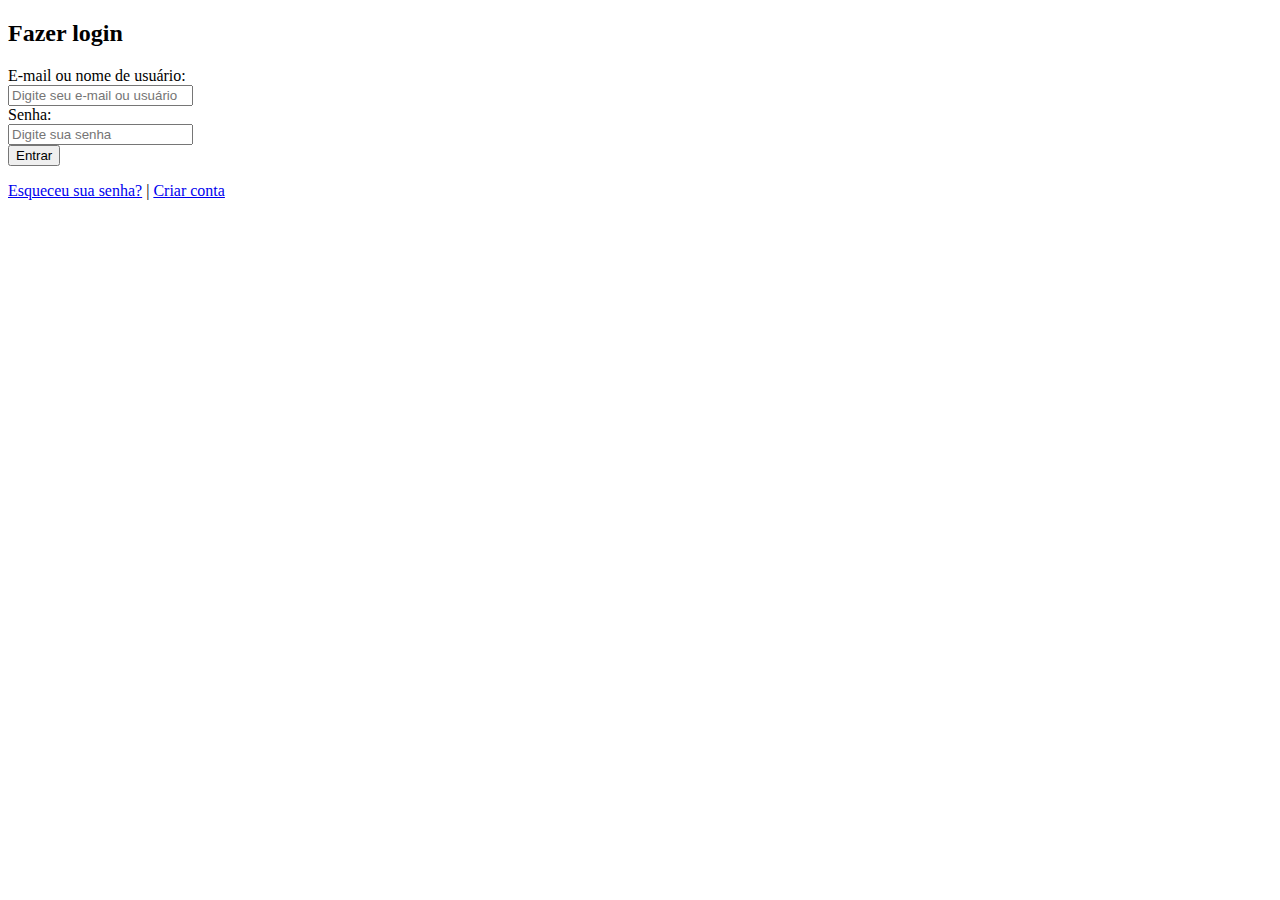
==== login.html @ dbe45016 "Add files via upload" ====
<!DOCTYPE html>
<html lang="pt-BR">
<head>
    <meta charset="UTF-8">
    <meta name="viewport" content="width=device-width, initial-scale=1.0">
    <title>Login</title>
    <link rel="stylesheet" href="style.css">
</head>
<body>

        <h2>Fazer login</h2>
        <form class="form-login" action="#" method="post">
            <div class="form-group">
                <label for="username">E-mail ou nome de usuário:</label><br>
                <input type="text" id="username" name="username" placeholder="Digite seu e-mail ou usuário" required>
            </div>
            <div class="form-group">
                <label for="password">Senha:</label><br>
                <input type="password" id="password" name="password" placeholder="Digite sua senha" required>
            </div>
            <button type="submit" class="btn">Entrar</button>
        </form>
        <div class="options">
            <p><a href="#">Esqueceu sua senha?</a> | <a href="index.html">Criar conta</a></p>
        </div>
    </div>
</body>
</html>
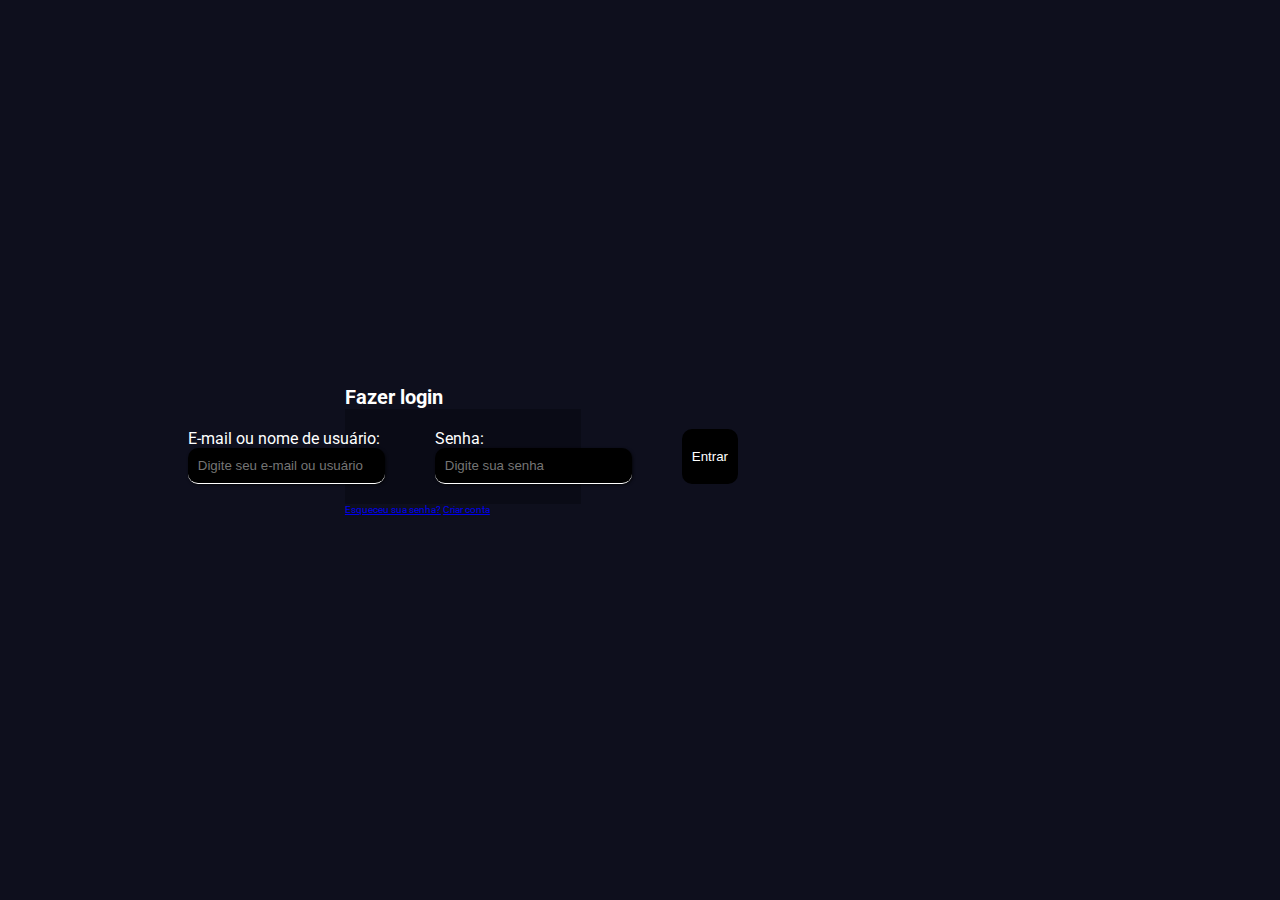
==== commit 1efc96c3: "Atualizei o login.html" ====
--- a/login.html
+++ b/login.html
@@ -1,14 +1,16 @@
 <!DOCTYPE html>
 <html lang="pt-BR">
+
 <head>
     <meta charset="UTF-8">
     <meta name="viewport" content="width=device-width, initial-scale=1.0">
     <title>Login</title>
-    <link rel="stylesheet" href="style.css">
+    <link rel="stylesheet" href="assets/style.css">
 </head>
+
 <body>
-
-        <h2>Fazer login</h2>
+    <div class="login-principal">
+        <h1>Fazer login</h1>
         <form class="form-login" action="#" method="post">
             <div class="form-group">
                 <label for="username">E-mail ou nome de usuário:</label><br>
@@ -21,8 +23,10 @@
             <button type="submit" class="btn">Entrar</button>
         </form>
         <div class="options">
-            <p><a href="#">Esqueceu sua senha?</a> | <a href="index.html">Criar conta</a></p>
+            <a href="#">Esqueceu sua senha?</a>
+            <a href="index.html">Criar conta</a>
         </div>
     </div>
 </body>
-</html>+
+</html>
--- a/assets/style.css
+++ b/assets/style.css
@@ -0,0 +1,110 @@
+@charset "UTF-8";
+
+@import url('https://fonts.googleapis.com/css2?family=Roboto&display=swap');
+
+:root {
+    --cor1: #0e0f1d;
+    --cor2: #0708107d;
+
+    --font: 'Roboto';
+}
+
+* {
+    margin: 0;
+    padding: 0;
+    box-sizing: border-box;
+}
+
+html {
+    font-size: 62.5%;
+    font-family: var(--font);
+}
+
+body {
+    height: 100vh;
+    display: flex;
+    align-items: center;
+    flex-direction: column;
+    justify-content: center;
+    gap: 5rem;
+    background-color: var(--cor1);
+    color: white;
+}
+
+
+form {
+    display: flex;
+    justify-content: center;
+    gap: 5rem;
+    background-color: var(--cor2);
+    padding: 2rem;
+}
+
+.form-register {
+    width: 60%;
+}
+
+.form-login {
+    width: 40%;
+}
+
+
+.col1 {
+    width: 50%;
+    display: flex;
+    flex-direction: column;
+}
+
+.col2 {
+    width: 50%;
+    display: flex;
+    flex-direction: column;
+}
+
+label {
+    font-size: 1.6rem;
+    margin: 1rem 0 .5rem;
+}
+
+input:not(input[type="submit"]), select, option {
+    outline: none;
+    border: none;
+    border-bottom: 1px solid white;
+    border-radius: 1rem;
+    background-color: black;
+    padding: 1rem;
+    color: white;
+}
+
+input {
+    box-shadow: 1px 1px 3px rgba(0, 0, 0, 0.679);
+}
+
+input[placeholder] {
+    color: white;
+}
+
+.termos {
+    margin: 2rem 0 1rem .5rem;
+}
+
+input[type="checkbox"] {
+    margin-right: 1rem;
+}
+
+.btn {
+    background-color: black;
+    color: white;
+    border: none;
+    border-radius: 1rem;
+    padding: 1rem;
+    cursor: pointer;
+}
+
+.btn:hover {
+    background-color: #01011d;
+}
+
+.btn:active {
+    background-color: black;
+}
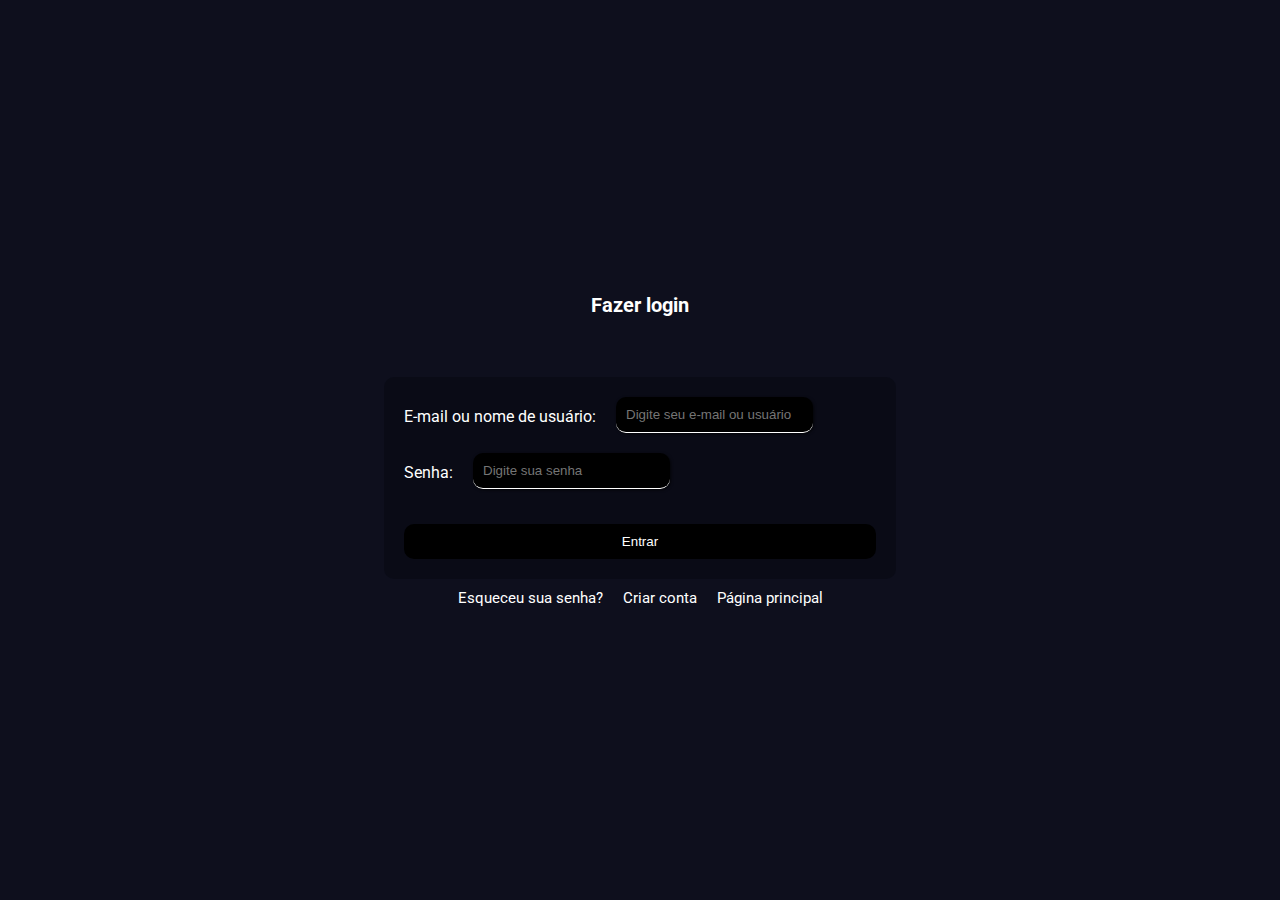
==== commit 12b6540c: "Atualizei o login.html" ====
--- a/login.html
+++ b/login.html
@@ -25,6 +25,7 @@
         <div class="options">
             <a href="#">Esqueceu sua senha?</a>
             <a href="index.html">Criar conta</a>
+            <a href="principal.html">Página principal</a>
         </div>
     </div>
 </body>
--- a/assets/style.css
+++ b/assets/style.css
@@ -20,7 +20,7 @@
     font-family: var(--font);
 }
 
-body {
+.principal-principal {
     height: 100vh;
     display: flex;
     align-items: center;
@@ -31,6 +31,27 @@
     color: white;
 }
 
+.cadastro-principal {
+    height: 100vh;
+    display: flex;
+    align-items: center;
+    flex-direction: column;
+    justify-content: center;
+    gap: 5rem;
+    background-color: var(--cor1);
+    color: white;
+}
+
+.login-principal {
+    height: 100vh;
+    display: flex;
+    align-items: center;
+    flex-direction: column;
+    justify-content: center;
+    gap: 1rem;
+    background-color: var(--cor1);
+    color: white;
+}
 
 form {
     display: flex;
@@ -38,6 +59,7 @@
     gap: 5rem;
     background-color: var(--cor2);
     padding: 2rem;
+    border-radius: 1rem;
 }
 
 .form-register {
@@ -46,8 +68,34 @@
 
 .form-login {
     width: 40%;
+    margin-top: 5rem;
+    flex-direction: column;
+    gap: 2rem;
 }
 
+.form-group {
+    display: flex;
+    gap: 1rem;
+}
+
+.options {
+    display: flex;
+    gap: 2rem;
+}
+
+.options a{
+    color: white;
+    text-decoration: none;
+    font-size: 1.5rem;
+}
+
+a:hover {
+    color: #01011d;
+}
+
+a:active {
+    color: black;
+}
 
 .col1 {
     width: 50%;
@@ -99,6 +147,7 @@
     border-radius: 1rem;
     padding: 1rem;
     cursor: pointer;
+    margin-top: 1.5rem;
 }
 
 .btn:hover {
